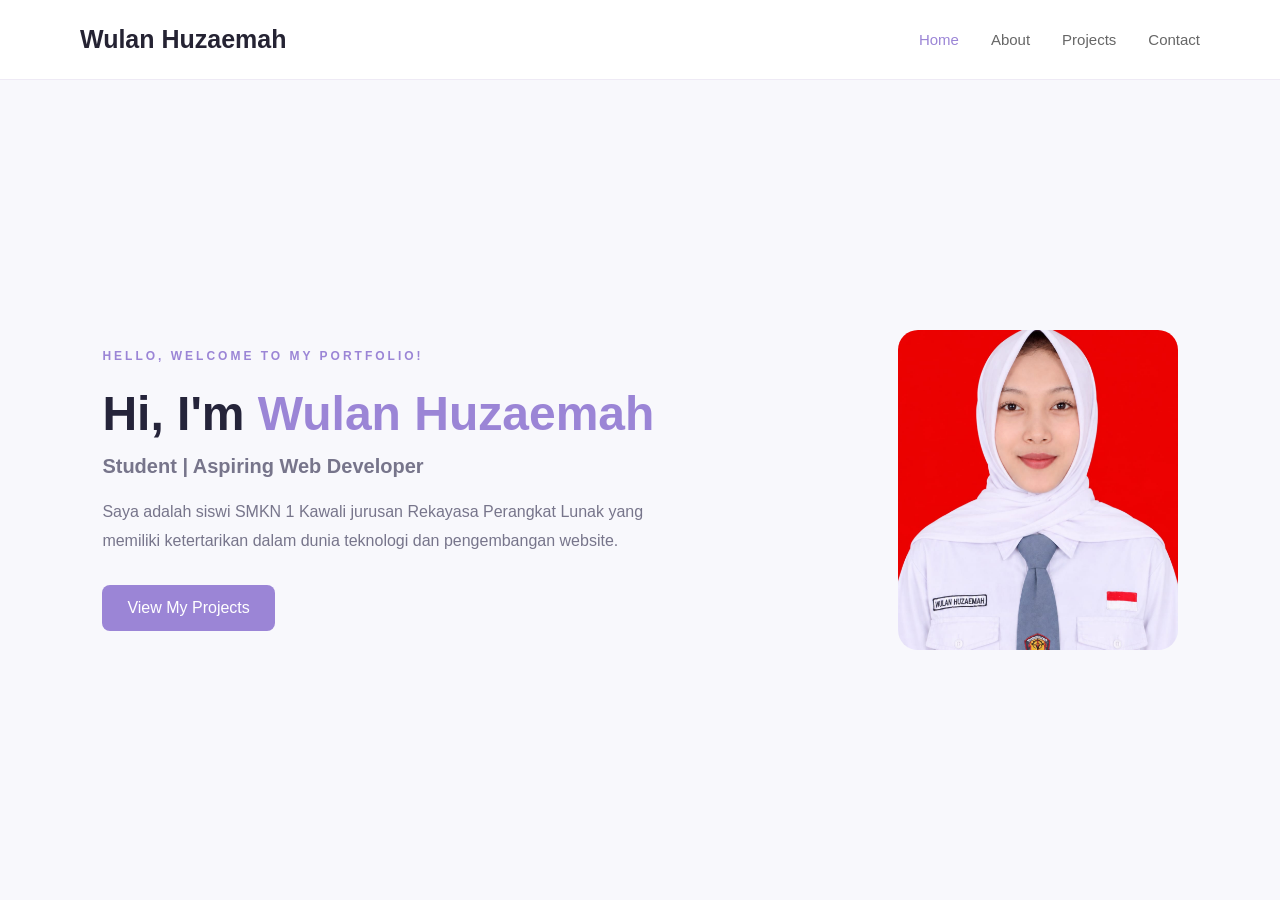
==== index.html @ 4f1f441b "Add files via upload" ====
<!DOCTYPE html>
<html lang="id">
<head>
    <meta charset="UTF-8">
    <meta name="viewport" content="width=device-width, initial-scale=1.0">
    <title>Wulan Huzaemah | My Portfolio</title>

    <link rel="stylesheet" href="style.css">
</head>
<body>

    <!-- NAVBAR -->
    <header class="navbar">
        <div class="nav-container">

            <a href="index.html" class="logo">Wulan Huzaemah</a>

            <nav>
                <ul class="nav-links">
                    <li>
                        <a href="index.html" class="active">Home</a>
                    </li>

                    <li>
                        <a href="about.html">About</a>
                    </li>

                    <li>
                        <a href="project.html">Projects</a>
                    </li>

                    <li>
                        <a href="contact.html">Contact</a>
                    </li>
                </ul>
            </nav>

        </div>
    </header>

    <!-- HOME SECTION -->
    <main>

        <section class="home" id="home">

            <!-- HOME CONTENT -->
            <div class="home-content">

                <p class="greeting">
                    HELLO, WELCOME TO MY PORTFOLIO!
                </p>

                <h1>
                    Hi, I'm <span>Wulan Huzaemah</span>
                </h1>

                <h2>
                    Student | Aspiring Web Developer
                </h2>

                <p class="description">
                    Saya adalah siswi SMKN 1 Kawali jurusan
                    Rekayasa Perangkat Lunak yang memiliki
                    ketertarikan dalam dunia teknologi dan
                    pengembangan website.
                </p>

                <a href="project.html" class="btn">
                    View My Projects
                </a>

            </div>

            <!-- HOME IMAGE -->
            <div class="home-image">

                <div class="image-placeholder">
                    <img src="profil.jpeg" alt="Foto Wulan Huzaemah">
                </div>

            </div>

        </section>

    </main>

</body>
</html>
---- style.css ----
/* =========================
   GLOBAL
========================= */
* {
    margin: 0;
    padding: 0;
    box-sizing: border-box;
    font-family: Arial, sans-serif;
}

html {
    scroll-behavior: smooth;
}

body {
    background: #f8f8fc;
    color: #25243a;
    padding-top: 80px;
}

img {
    max-width: 100%;
}

/* =========================
   NAVBAR
========================= */
.navbar {
    position: fixed;
    top: 0;
    left: 0;
    width: 100%;
    height: 80px;
    padding: 0;
    background: #fff;
    border-bottom: 1px solid #eeeaf5;
    z-index: 9999;
}

.nav-container {
    width: 100%;
    max-width: 1200px;
    height: 100%;
    margin: 0 auto;
    padding: 0 40px;
    display: flex;
    justify-content: space-between;
    align-items: center;
    gap: 24px;
}

.navbar .logo {
    color: #252333;
    font-size: 25px;
    font-weight: 700;
    text-decoration: none;
    white-space: nowrap;
}

.nav-links {
    display: flex;
    align-items: center;
    gap: 32px;
    list-style: none;
}

.nav-links a {
    color: #666;
    font-size: 15px;
    font-weight: 500;
    text-decoration: none;
    transition: color .3s ease;
}

.nav-links a:hover,
.nav-links a.active {
    color: #9b85d6;
}

/* =========================
   HOME PAGE
========================= */
.home {
    min-height: calc(100vh - 80px);
    padding: 60px 8%;
    display: flex;
    justify-content: space-between;
    align-items: center;
    gap: 50px;
}

.home-content {
    max-width: 600px;
}

.greeting {
    margin-bottom: 20px;
    color: #9b85d6;
    font-size: 12px;
    font-weight: 700;
    letter-spacing: 3px;
}

.home-content h1 {
    margin-bottom: 10px;
    font-size: 48px;
    line-height: 1.3;
}

.home-content h1 span,
.home-content h2 span {
    color: #9b85d6;
}

.home-content h2 {
    margin-bottom: 20px;
    color: #77758b;
    font-size: 20px;
}

.description {
    margin-bottom: 30px;
    color: #77758b;
    line-height: 1.8;
}

.btn {
    display: inline-block;
    padding: 14px 25px;
    border-radius: 8px;
    background: #9b85d6;
    color: #fff;
    text-decoration: none;
    transition: background .3s ease;
}

.btn:hover {
    background: #7962b5;
}

.image-placeholder {
    width: 280px;
    height: 320px;
    overflow: hidden;
    border-radius: 20px;
    flex-shrink: 0;
}

.image-placeholder img {
    display: block;
    width: 100%;
    height: 100%;
    object-fit: cover;
}

/* =========================
   ABOUT PAGE
========================= */
.about {
    width: 100%;
    max-width: 1200px;
    min-height: calc(100vh - 80px);
    margin: 0 auto;
    padding: 55px 40px 80px;
    display: grid;
    grid-template-columns: 280px minmax(0, 1fr);
    align-items: start;
    gap: 55px;
}

.about-image {
    display: flex;
    justify-content: center;
    align-items: flex-start;
    padding-top: 8px;
}

.about-image img {
    display: block;
    width: 280px;
    height: 320px;
    object-fit: cover;
    border-radius: 15px;
}

.about-content {
    min-width: 0;
}

.about-content h1 {
    margin-bottom: 22px;
    color: #252333;
    font-size: 42px;
}

.about-content h1 span {
    color: #9b85d6;
}

.about-description {
    margin-bottom: 15px;
    color: #666;
    font-size: 15px;
    line-height: 1.8;
}

/* PERSONAL INFORMATION */
.about-info {
    display: grid;
    grid-template-columns: repeat(2, minmax(0, 1fr));
    gap: 18px 24px;
    margin-top: 28px;
}

.info-item {
    min-width: 0;
    display: flex;
    flex-direction: column;
    gap: 7px;
}

.info-item strong {
    color: #252333;
    font-size: 14px;
}

.info-item span {
    color: #777;
    font-size: 14px;
    line-height: 1.5;
    overflow-wrap: anywhere;
}

/* EXPERIENCE */
.experience {
    margin-top: 35px;
}

.experience h2,
.skills h2 {
    margin-bottom: 18px;
    color: #252333;
    font-size: 22px;
}

.experience-item {
    margin-bottom: 18px;
    padding: 5px 0 16px 18px;
    border-left: 3px solid #9b85d6;
}

.experience-year {
    color: #9b85d6;
    font-size: 13px;
    font-weight: 600;
}

.experience-item h3 {
    margin: 8px 0 5px;
    color: #252333;
    font-size: 18px;
}

.experience-item h4 {
    margin-bottom: 9px;
    color: #888;
    font-size: 14px;
    font-weight: 500;
    line-height: 1.5;
    white-space: normal;
    overflow-wrap: break-word;
}

.experience-item p {
    color: #777;
    font-size: 14px;
    line-height: 1.8;
}

/* SKILLS */
.skills {
    margin-top: 32px;
}

.skill-list {
    display: flex;
    flex-wrap: wrap;
    gap: 12px;
}

.skill-list span {
    padding: 10px 18px;
    border-radius: 8px;
    background: #eee8fa;
    color: #7962b5;
    font-size: 14px;
    font-weight: 600;
}

/* =========================
   PROJECT PAGE
========================= */
.projects {
    min-height: calc(100vh - 80px);
    padding: 55px 8% 80px;
}

.projects-container {
    max-width: 1200px;
    margin: 0 auto;
}

.projects-heading {
    max-width: 650px;
    margin-bottom: 45px;
}

.section-label {
    color: #9b85d6;
    font-size: 13px;
    font-weight: 700;
    letter-spacing: 3px;
}

.projects-heading h1 {
    margin: 12px 0;
    color: #252333;
    font-size: 48px;
}

.projects-heading h1 span {
    color: #9b85d6;
}

.projects-heading > p:last-child {
    color: #777;
    line-height: 1.8;
}

.project-grid {
    display: grid;
    grid-template-columns: repeat(3, minmax(0, 1fr));
    gap: 25px;
}

.project-card {
    overflow: hidden;
    border: 1px solid #eeeaf5;
    border-radius: 15px;
    background: #fff;
    transition: transform .3s ease, box-shadow .3s ease;
}

.project-card:hover {
    transform: translateY(-7px);
    box-shadow: 0 12px 30px rgba(40, 30, 70, .08);
}

.project-image {
    width: 100%;
    height: 210px;
    overflow: hidden;
    display: flex;
    justify-content: center;
    align-items: center;
    background: #f0edf7;
}

.project-image img {
    display: block;
    width: 100%;
    height: 100%;
    object-fit: cover;
}

.project-image span {
    color: #9b85d6;
    font-size: 75px;
    font-weight: 700;
    opacity: .8;
}

.project-info {
    padding: 23px;
}

.project-number {
    color: #9b85d6;
    font-size: 12px;
    font-weight: 700;
    letter-spacing: 1.5px;
}

.project-info h2 {
    margin: 12px 0;
    color: #252333;
    font-size: 21px;
}

.project-info > p:not(.project-number) {
    color: #777;
    font-size: 14px;
    line-height: 1.7;
}

.project-tags {
    display: flex;
    flex-wrap: wrap;
    gap: 8px;
    margin-top: 20px;
}

.project-tags span {
    padding: 7px 12px;
    border-radius: 20px;
    background: #f0edf7;
    color: #8b73c5;
    font-size: 12px;
}

/* =========================
   CONTACT PAGE
========================= */
.contact {
    min-height: calc(100vh - 80px);
    padding: 70px 10% 80px;
}

.contact-heading {
    max-width: 650px;
    margin: 0 auto 55px;
    text-align: center;
}

.contact-heading h1 {
    margin-bottom: 15px;
    color: #252333;
    font-size: 42px;
}

.contact-heading h1 span {
    color: #9b85d6;
}

.contact-heading > p:last-child {
    color: #777;
    font-size: 15px;
    line-height: 1.8;
}

.contact-cards {
    display: grid;
    grid-template-columns: repeat(4, minmax(0, 1fr));
    gap: 22px;
}

.contact-card {
    padding: 35px 20px;
    border: 1px solid #eee8fa;
    border-radius: 16px;
    background: #fff;
    text-align: center;
    text-decoration: none;
    transition: transform .3s ease, box-shadow .3s ease;
}

.contact-card:hover {
    transform: translateY(-8px);
    border-color: #9b85d6;
    box-shadow: 0 10px 30px rgba(121, 98, 181, .12);
}

.contact-icon {
    width: 65px;
    height: 65px;
    margin: 0 auto 22px;
    border-radius: 16px;
    display: flex;
    justify-content: center;
    align-items: center;
    background: #eee8fa;
    color: #7962b5;
    font-size: 30px;
}

.contact-card h2 {
    margin-bottom: 10px;
    color: #252333;
    font-size: 19px;
}

.contact-card p {
    margin-bottom: 22px;
    color: #888;
    font-size: 13px;
}

.contact-link {
    color: #9b85d6;
    font-size: 13px;
    font-weight: 600;
}

/* =========================
   FOOTER
========================= */
.footer {
    padding: 25px;
    border-top: 1px solid #eeeaf5;
    color: #888;
    font-size: 13px;
    text-align: center;
}

/* =========================
   RESPONSIVE
========================= */
@media (max-width: 900px) {
    .project-grid {
        grid-template-columns: repeat(2, minmax(0, 1fr));
    }

    .contact-cards {
        grid-template-columns: repeat(2, minmax(0, 1fr));
    }

    .about {
        grid-template-columns: 230px minmax(0, 1fr);
        gap: 35px;
        padding-right: 6%;
        padding-left: 6%;
    }

    .about-image img {
        width: 230px;
        height: 280px;
    }
}

@media (max-width: 768px) {
    .home {
        flex-direction: column-reverse;
        justify-content: center;
        gap: 35px;
        padding: 55px 6%;
        text-align: center;
    }

    .home-content h1 {
        font-size: 36px;
    }

    .about {
        grid-template-columns: 1fr;
        gap: 30px;
        padding: 45px 7% 60px;
    }

    .about-image {
        justify-content: center;
    }

    .about-content h1 {
        font-size: 34px;
    }

    .projects-heading h1 {
        font-size: 38px;
    }
}

@media (max-width: 600px) {
    body {
        padding-top: 105px;
    }

    .navbar {
        height: 105px;
    }

    .nav-container {
        flex-direction: column;
        justify-content: center;
        gap: 12px;
        padding: 10px 12px;
    }

    .navbar .logo {
        font-size: 21px;
    }

    .nav-links {
        justify-content: center;
        gap: 18px;
    }

    .nav-links a {
        font-size: 13px;
    }

    .home-content h1 {
        font-size: 32px;
    }

    .about-info {
        grid-template-columns: 1fr;
    }

    .projects {
        padding: 45px 6% 60px;
    }

    .projects-heading h1 {
        font-size: 34px;
    }

    .project-grid,
    .contact-cards {
        grid-template-columns: 1fr;
    }

    .contact {
        padding: 45px 7% 60px;
    }

    .contact-heading h1 {
        font-size: 34px;
    }
}
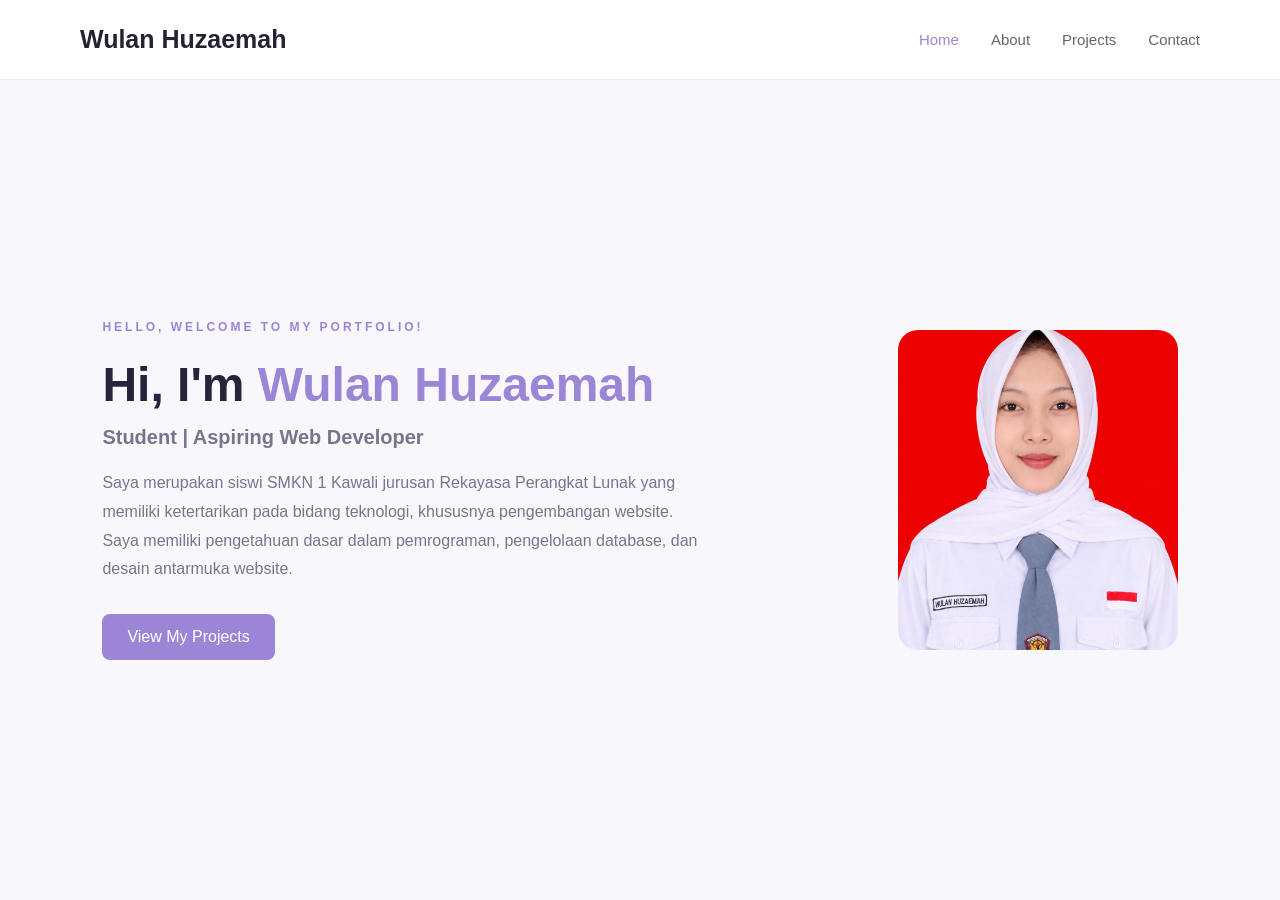
==== commit eee5e919: "Add files via upload" ====
--- a/index.html
+++ b/index.html
@@ -60,10 +60,12 @@
                 </h2>
 
                 <p class="description">
-                    Saya adalah siswi SMKN 1 Kawali jurusan
+                    Saya merupakan siswi SMKN 1 Kawali jurusan
                     Rekayasa Perangkat Lunak yang memiliki
-                    ketertarikan dalam dunia teknologi dan
-                    pengembangan website.
+                    ketertarikan pada bidang teknologi, khususnya
+                    pengembangan website. Saya memiliki pengetahuan
+                    dasar dalam pemrograman, pengelolaan database,
+                    dan desain antarmuka website.
                 </p>
 
                 <a href="project.html" class="btn">
--- a/style.css
+++ b/style.css
@@ -449,9 +449,10 @@
     line-height: 1.8;
 }
 
+/* CONTACT CARDS */
 .contact-cards {
     display: grid;
-    grid-template-columns: repeat(4, minmax(0, 1fr));
+    grid-template-columns: repeat(3, minmax(0, 1fr));
     gap: 22px;
 }
 
